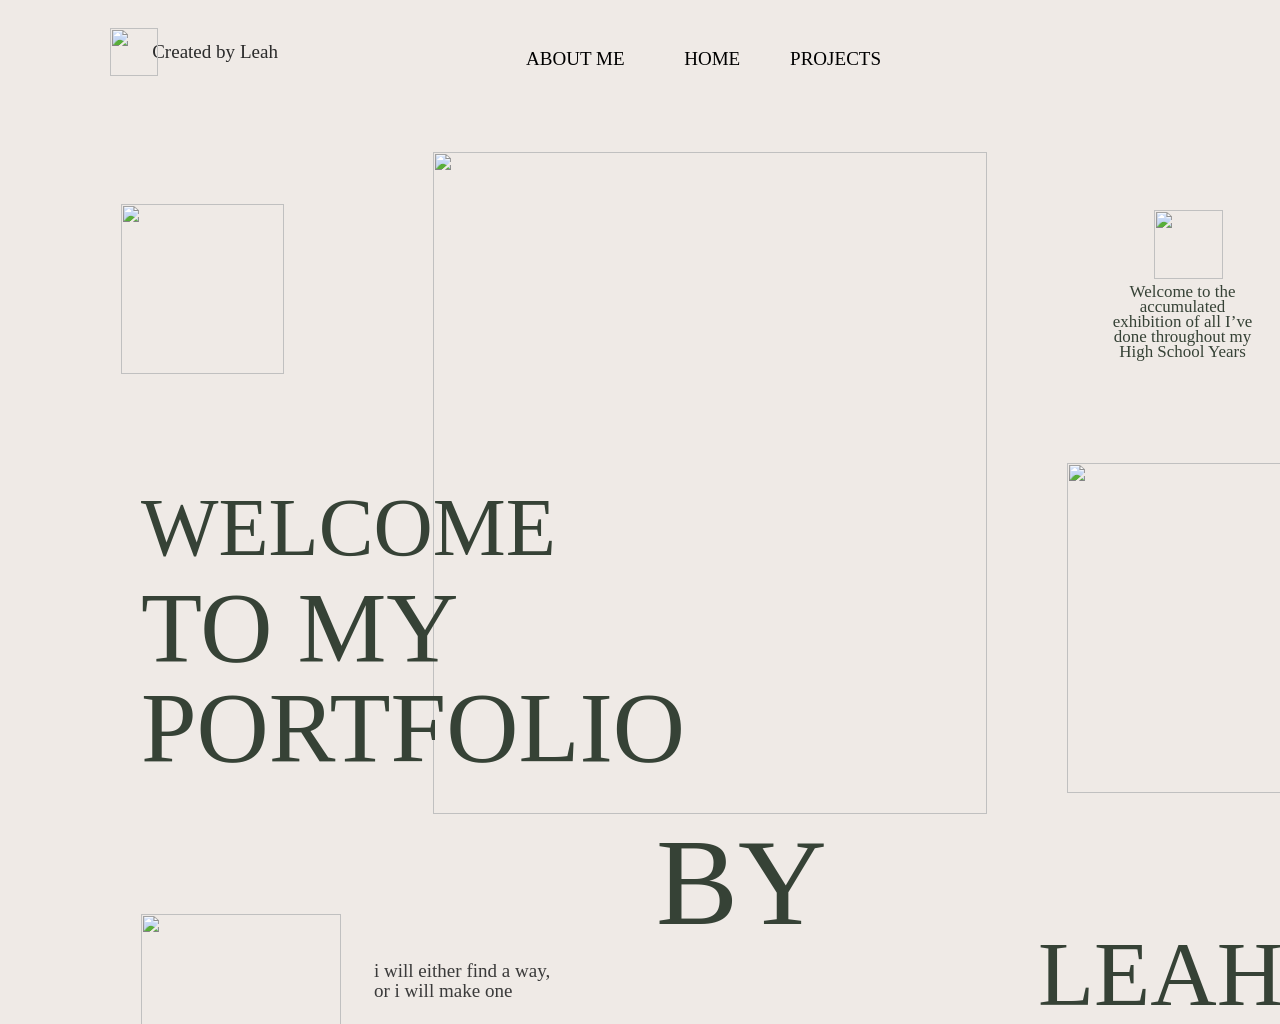
==== index.html @ 67fab9ee "Add files via upload" ====
<!DOCTYPE html>
<html>
  <head>
    <meta charset="utf-8" />
    <meta name="viewport" content="initial-scale=1, width=device-width" />

    <link rel="stylesheet" href="./global.css" />
    <link rel="stylesheet" href="./index.css" />

    <style>
      @font-face {
        :font-family: "Yipes";
        src: url("Yipes.ttf");
        font-weight: 400;
      }
      @font-face {
        :font-family: "Belgan Aesthetic";
        src: url("Belgan Aesthetic.ttf");
        font-weight: 400;
      }
      @font-face {
        :font-family: "Antipasto Pro";
        src: url("Antipasto-Pro-Regular-trial.ttf");
        font-weight: 200;
      }
      @font-face {
        :font-family: "Louis George Cafe Light";
        src: url("Louis George Cafe Light.ttf");
        font-weight: 400;
      }
      @font-face {
        :font-family: "Louis George Cafe";
        src: url("Louis George Cafe.ttf");
        font-weight: 400;
      }
      @font-face {
        :font-family: "Louis George Cafe";
        src: url("Louis George Cafe Bold.ttf");
        font-weight: 700;
      }
    </style>
  </head>
  <body>
    <div class="landing-page">
      <div class="nav-bar">
        <div class="top-bar-text">
          <div class="projects" id="pROJECTSText">PROJECTS</div>
          <div class="about-me" id="aBOUTMEText">ABOUT ME</div>
          <div class="home">HOME</div>
        </div>
        <div class="top-left-created-by-symbol">
          <div class="created-by-leah">Created by Leah</div>
          <img
            class="spiky-star-icon"
            alt=""
            src="./public/spiky-star@2x.png"
          />
        </div>
      </div>
      <div class="webp">
        <img class="webp-child" alt="" src="./public/group-1@2x.png" />

        <div class="main-text">
          <div class="txt-welcome">
            <p class="welcome">WELCOME</p>
            <p class="to-my">TO MY</p>
            <p class="to-my">PORTFOLIO</p>
          </div>
          <div class="txt-by">BY</div>
          <div class="txt-name">LEAH</div>
        </div>
        <div class="top-right-quote-logo">
          <img
            class="small-star-to-right"
            alt=""
            src="./public/small-star-to-right@2x.png"
          />

          <div class="short-note">
            Welcome to the accumulated exhibition of all I’ve done throughout my
            High School Years
          </div>
        </div>
        <img
          class="top-left-crest-icon"
          alt=""
          src="./public/topleft-crest@2x.png"
        />

        <img
          class="mid-right-img-icon"
          alt=""
          src="./public/midright-img@2x.png"
        />

        <div class="bot-left-img-quote">
          <img class="image-icon" alt="" src="./public/image@2x.png" />

          <div class="quote">
            <p class="to-my">i will either find a way,</p>
            <p class="to-my">or i will make one</p>
          </div>
        </div>
      </div>
    </div>

    <script>
      var pROJECTSText = document.getElementById("pROJECTSText");
      if (pROJECTSText) {
        pROJECTSText.addEventListener("click", function () {
          window.open("https://github.com/NotDaeva");
        });
      }
      
      var aBOUTMEText = document.getElementById("aBOUTMEText");
      if (aBOUTMEText) {
        aBOUTMEText.addEventListener("click", function (e) {
          window.location.href = "./ABOUTME.html";
        });
      }
      </script>
  </body>
</html>
---- global.css ----
body {
  margin: auto;
  max-width: 1440px;
  background-color: var(--color-linen);
  line-height: normal;
}

:root {
  /* fonts */
  --font-belgan-aesthetic: "Belgan Aesthetic";
  --font-antipasto-pro: "Antipasto Pro";
  --font-yipes: Yipes;
  --font-louis-george-cafe: "Louis George Cafe";
  --font-louis-george-cafe-light: "Louis George Cafe Light";
  --font-louis-george-cafe-bold: "Louis George Cafe Bold";

  /* font sizes */
  --font-size-lgi: 1.19rem;
  --font-size-mid: 1.06rem;
  --font-size-81xl: 6.25rem;
  --font-size-base: 1rem;
  --font-size-3xl: 1.38rem;
  --font-size-21xl: 2.5rem;

  /* Colors */
  --color-linen: #efeae6;
  --color-darkslategray-100: #3b443a;
  --color-darkslategray-200: #364236;
  --color-darkslategray-300: #2f392f;
  --color-gray-100: #71826f;
  --color-gray-200: #2b2b2b;
  --color-black: #000;
  --color-dimgray: #6f7563;
  --color-darkolivegreen: #596e4e;
}
---- index.css ----
.about-me,
.projects {
  line-height: 6.25rem;
  cursor: pointer;
}
.projects {
  position: absolute;
  top: 0;
  left: 16.5rem;
}
.about-me {
  left: 0;
}
.about-me,
.home,
.top-bar-text {
  position: absolute;
  top: 0;
}
.home {
  left: 9.88rem;
  line-height: 6.25rem;
}
.top-bar-text {
  left: 26rem;
  width: 24.06rem;
  height: 6.25rem;
}
.created-by-leah {
  position: absolute;
  top: 0.88rem;
  left: 2.63rem;
  line-height: 1.25rem;
}
.spiky-star-icon {
  position: absolute;
  top: 0;
  left: 0;
  width: 3rem;
  height: 3rem;
  object-fit: cover;
}
.top-left-created-by-symbol {
  position: absolute;
  top: 1.19rem;
  left: 0;
  width: 10.88rem;
  height: 3rem;
  color: var(--color-gray-200);
  font-family: var(--font-belgan-aesthetic);
}
.nav-bar {
  position: absolute;
  top: 0.56rem;
  left: 6.88rem;
  width: 50.06rem;
  height: 6.25rem;
  overflow: hidden;
}
.webp-child {
  position: absolute;
  top: 0;
  left: 19.5rem;
  width: 34.63rem;
  height: 41.38rem;
  object-fit: cover;
}
.welcome {
  margin: 0;
  font-size: 5.13rem;
}
.to-my {
  margin: 0;
}
.txt-by,
.txt-name,
.txt-welcome {
  position: absolute;
  line-height: 6.25rem;
}
.txt-welcome {
  top: 0;
  left: 0;
  font-family: var(--font-belgan-aesthetic);
}
.txt-by,
.txt-name {
  top: 22.19rem;
  left: 32.19rem;
  font-size: 7.69rem;
}
.txt-name {
  top: 27.88rem;
  left: 56.06rem;
  font-size: 5.75rem;
}
.main-text {
  position: absolute;
  top: 20.38rem;
  left: 1.25rem;
  width: 72.31rem;
  height: 34.13rem;
}
.small-star-to-right {
  position: absolute;
  top: 0;
  left: 2.69rem;
  width: 4.31rem;
  height: 4.31rem;
  object-fit: cover;
}
.short-note {
  position: absolute;
  top: 4.13rem;
  left: 0;
  line-height: 0.94rem;
  font-weight: 200;
  display: flex;
  align-items: center;
  justify-content: center;
  width: 8.94rem;
  height: 5.63rem;
}
.top-right-quote-logo {
  position: absolute;
  top: 3.63rem;
  left: 61.88rem;
  width: 8.94rem;
  height: 9.75rem;
  text-align: center;
  font-size: var(--font-size-mid);
  font-family: var(--font-antipasto-pro);
}
.top-left-crest-icon {
  top: 3.25rem;
  left: 0;
  width: 10.19rem;
  height: 10.63rem;
}
.image-icon,
.mid-right-img-icon,
.top-left-crest-icon {
  position: absolute;
  object-fit: cover;
}
.mid-right-img-icon {
  top: 19.44rem;
  left: 59.13rem;
  width: 14.44rem;
  height: 20.65rem;
}
.image-icon {
  top: 0;
  left: 0;
  width: 12.5rem;
  height: 12.5rem;
}
.quote {
  position: absolute;
  top: 2.94rem;
  left: 14.56rem;
  line-height: 1.25rem;
}
.bot-left-img-quote {
  position: absolute;
  top: 47.63rem;
  left: 1.25rem;
  width: 26.19rem;
  height: 12.5rem;
  font-size: var(--font-size-lgi);
  color: #3a3a3a;
  font-family: var(--font-belgan-aesthetic);
}
.webp {
  position: absolute;
  top: 9.5rem;
  left: 7.56rem;
  width: 73.56rem;
  height: 60.13rem;
  overflow: hidden;
  font-size: var(--font-size-81xl);
  color: var(--color-darkslategray-200);
}
.landing-page {
  position: relative;
  background-color: var(--color-linen);
  width: 100%;
  height: 64rem;
  overflow: hidden;
  text-align: left;
  font-size: var(--font-size-lgi);
  color: var(--color-black);
  font-family: var(--font-yipes);
}
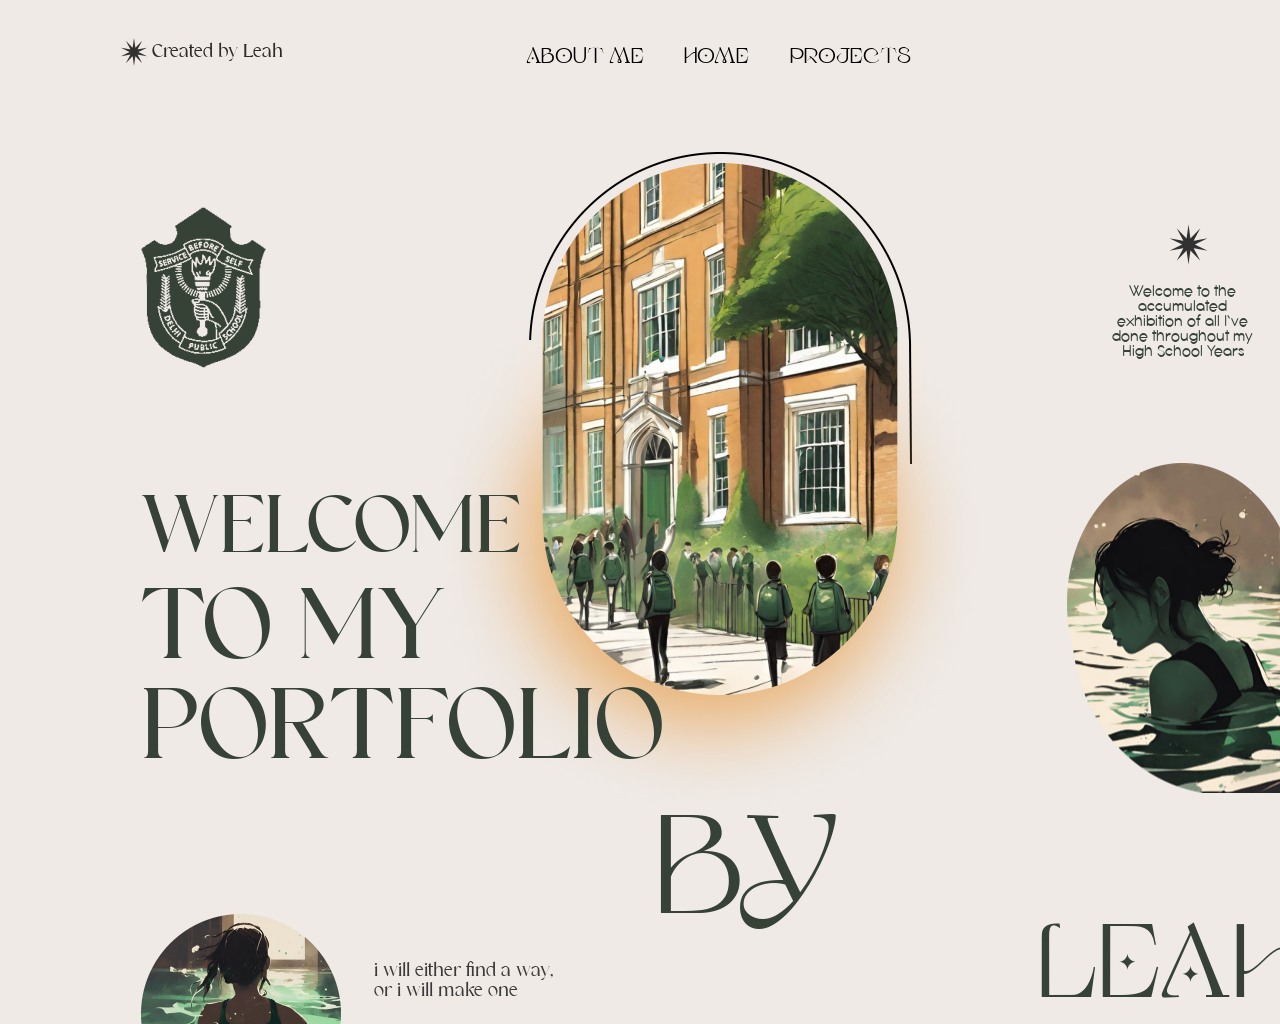
==== commit f830dd75: "Update index.html" ====
--- a/index.html
+++ b/index.html
@@ -9,33 +9,33 @@
 
     <style>
       @font-face {
-        :font-family: "Yipes";
-        src: url("Yipes.ttf");
+        font-family: "Yipes";
+        src: url("public/Yipes.ttf");
         font-weight: 400;
       }
       @font-face {
-        :font-family: "Belgan Aesthetic";
-        src: url("Belgan Aesthetic.ttf");
+        font-family: "Belgan Aesthetic";
+        src: url("public/Belgan Aesthetic.ttf");
         font-weight: 400;
       }
       @font-face {
-        :font-family: "Antipasto Pro";
-        src: url("Antipasto-Pro-Regular-trial.ttf");
+        font-family: "Antipasto Pro";
+        src: url("public/Antipasto-Pro-Regular-trial.ttf");
         font-weight: 200;
       }
       @font-face {
-        :font-family: "Louis George Cafe Light";
-        src: url("Louis George Cafe Light.ttf");
+        font-family: "Louis George Cafe Light";
+        src: url("public/Louis George Cafe Light.ttf");
         font-weight: 400;
       }
       @font-face {
-        :font-family: "Louis George Cafe";
-        src: url("Louis George Cafe.ttf");
+        font-family: "Louis George Cafe";
+        src: url("public/Louis George Cafe.ttf");
         font-weight: 400;
       }
       @font-face {
-        :font-family: "Louis George Cafe";
-        src: url("Louis George Cafe Bold.ttf");
+        font-family: "Louis George Cafe Bold";
+        src: url("public/Louis George Cafe Bold.ttf");
         font-weight: 700;
       }
     </style>
